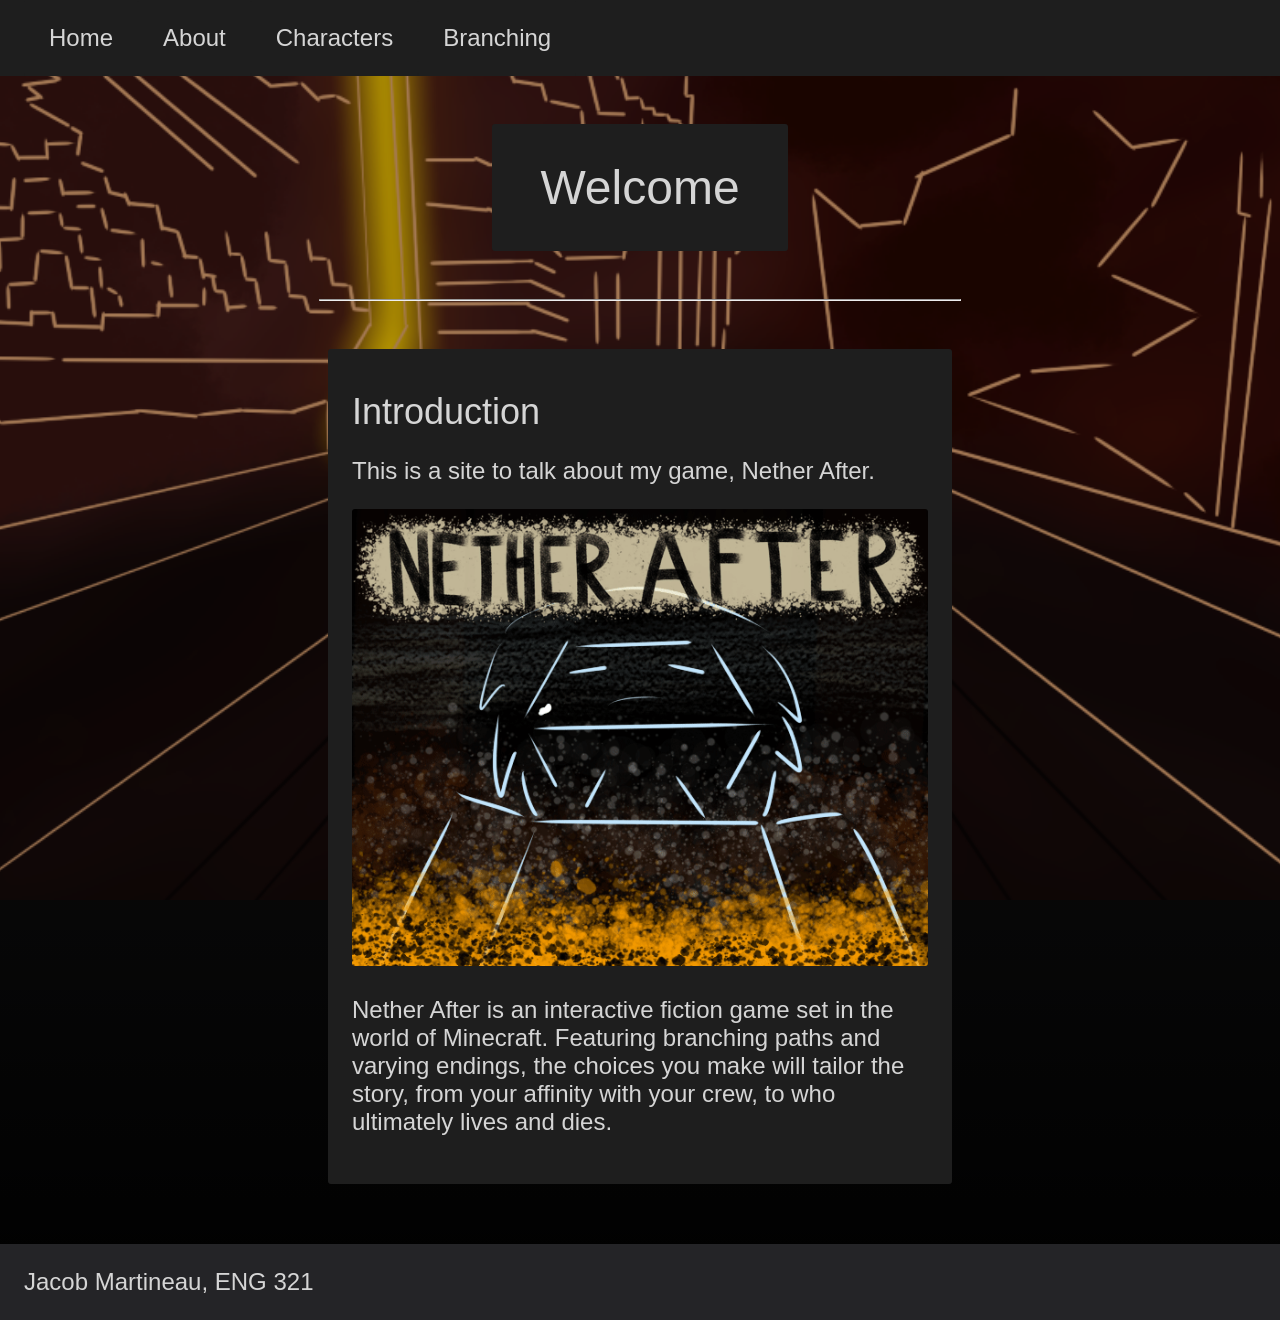
==== index.html @ a1355483 "initial commit" ====
<!DOCTYPE html>
<html lang="en">
<head>
    <meta charset="UTF-8">
    <meta name="viewport" content="width=device-width, initial-scale=1.0">
    <link rel="icon" type="image/x-icon" href="favicon.png">
    <link rel="stylesheet" href="styles.css">
    <title>About Nether After</title>
</head>
<body>
    <header>
        <nav>
            <ul>
                <li>
                    <a href="index.html">Home</a>
                </li>
                <li>
                    <a href="about.html">About</a>
                </li>
                <li>
                    <a href="characters.html">Characters</a>
                </li>
                <li>
                    <a href="branching.html">Branching</a>
                </li>
            </ul>
        </nav>
    </header>
    <span class="background-image">
        <img src="outside-Fortress-3.png" alt="background-image">
    </span>
    <main>
        <h1>
            Welcome
        </h1>
        <hr>
        <article>
            <h2>
                Introduction
            </h2>
            <p>
                This is a site to talk about my game, Nether After. 
            </p>
            <span class="game-link">
                <a href="https://tohab.itch.io/nether-after" target="_blank"><img src="nether_after_img.gif" alt="game title card" title="Check out the game launcher!"></a>
            </span>
            <p>
                Nether After is an interactive fiction game set in the world of Minecraft. Featuring branching paths and varying endings, the choices you make will tailor the story, from your affinity with your crew, to who ultimately lives and dies.
            </p>
        </article>
    </main>
    <footer>
        <p>
            Jacob Martineau, ENG 321
        </p>
    </footer>
</body>
</html>
---- styles.css ----
:root {
  --document-color: rgb(22, 22, 23);
  --background-color: rgb(30, 30, 30);
  --paragraph-color: rgb(213, 213, 213);
  --background-hover-color: rgb(36, 36, 39);
  --paragraph-hover-color: rgb(255, 255, 255);
}
html {
    background-color: var(--document-color);
    font-family: Arial, Helvetica, sans-serif;
    font-size: 24px;
    background-image: linear-gradient(to top, black, rgba(0,0,0,0));
    scroll-behavior: smooth;
}
body {
    overflow-y: scroll;
    margin: 0;
}
.background-image {
    position: fixed;
    left: 0; right: 0; top: 0; bottom: 0;
    z-index: -1;
}
.background-image img {
    height: 100%;
    object-fit: cover;
    filter: brightness(75%);
}
p {
    font-size: 1em;
}
img {
    max-width: 100%;
    object-fit: cover;
}
a img {
    transition-duration: 0.3s;
}
a img:hover {
    filter:brightness(125%);
}
nav img {
    max-height: 2em;
}
footer {
    max-width: 100%;
    display: block;
    color: var(--paragraph-color);
    overflow-x: hidden;
}
footer p {
    display: block;
    padding: 1em;
    background-color: var(--background-hover-color);
    margin: 0;
}
h1, nav a, article, article img {
    border-radius: 3px;
}
h1 {
    text-align: center;
    padding: 0.75em 1em 0.75em 1em;
    background-color: var(--background-color);
    color: var(--paragraph-color);
    font-weight: normal;
    margin: 0;
}
h2 {
    font-weight: normal;
    color: var(--paragraph-color);
    padding: 0;
    margin: 0.5em 0 0 0;
}
main hr {
    width: 50vw;
    margin: 2em;
}
header {
    display: flex;
    flex-direction: row;
    align-items: center;
    justify-content: center;
    background-color: var(--background-color);
    height: min-content;
    margin-bottom: 1em;
}
header img {
    height: 3em;
    margin-left: 1em;
}
nav li {
        list-style: none;
    }
nav ul {
    padding: 1em;
    height: max-content;
    background-color: var(--background-color);
    display: flex;
    flex-direction: column;
    align-items: center;
    margin: 0;
}
nav a {
    color: var(--paragraph-color);
    background-color: var(--background-color);
    text-decoration: none;
    padding: 0;
    border-style: solid;
    border-width: 1px;
    border-color: var(--background-color);
    transition: 0.3s;
}
nav a:hover {
    color: var(--paragraph-hover-color);
    background-color: var(--background-hover-color);
    border-color: var(--paragraph-hover-color);
}
main {
    display: flex;
    align-items: center;
    flex-direction: column;
    padding: 1em;
}
article {
    width: 100%;
    padding: 1em;
    margin-bottom: 1.5em;
    background-color: var(--background-color);
    color: var(--paragraph-color);
}
article hr {
    width: inherit;
    margin: inherit;
}
article a {
    color: var(--paragraph-color);
    transition-duration: 0.3s;
}
article a:hover {
    color: var(--paragraph-hover-color);
}

.game-link {
    display: flex;
    justify-content: center;
}

.top {
    float: right;
}

.character-frame {
    display: flex;
    flex-direction: row;
    align-items: center;
    align-content: center;
    justify-content: center;
    height: 450px;
}
.character-frame img, .outcomes-container img {
    filter:brightness(75%);
    transition-duration: 0.3s;
}
.character-frame img:hover, .outcomes-container img:hover {
    filter:brightness(100%);
}
.character-main img {
    height: 450px;
    object-fit: contain;
}
.character-iterations {
    display: flex;
    flex-direction: column;
}
.character-iterations img {
    height: 200px;
    object-fit: contain;
    transform: scaleX(-1);
}
.character-list-separator {
    margin-bottom: 0;
}

.outcomes-container {
    display: grid;
    grid-template-columns: auto auto;
    grid-template-rows: auto auto;
    justify-content: center;
}
@media screen and (min-width: 960px) {
    header {
        justify-content: flex-start;
    }
    nav ul {
        flex-direction: row;
        align-items: baseline;
    }
    nav a {
        padding: 1em;
    }
    article {
        width: 45vw;
    }
    .background-image img {
        width: 100%;
    }
}
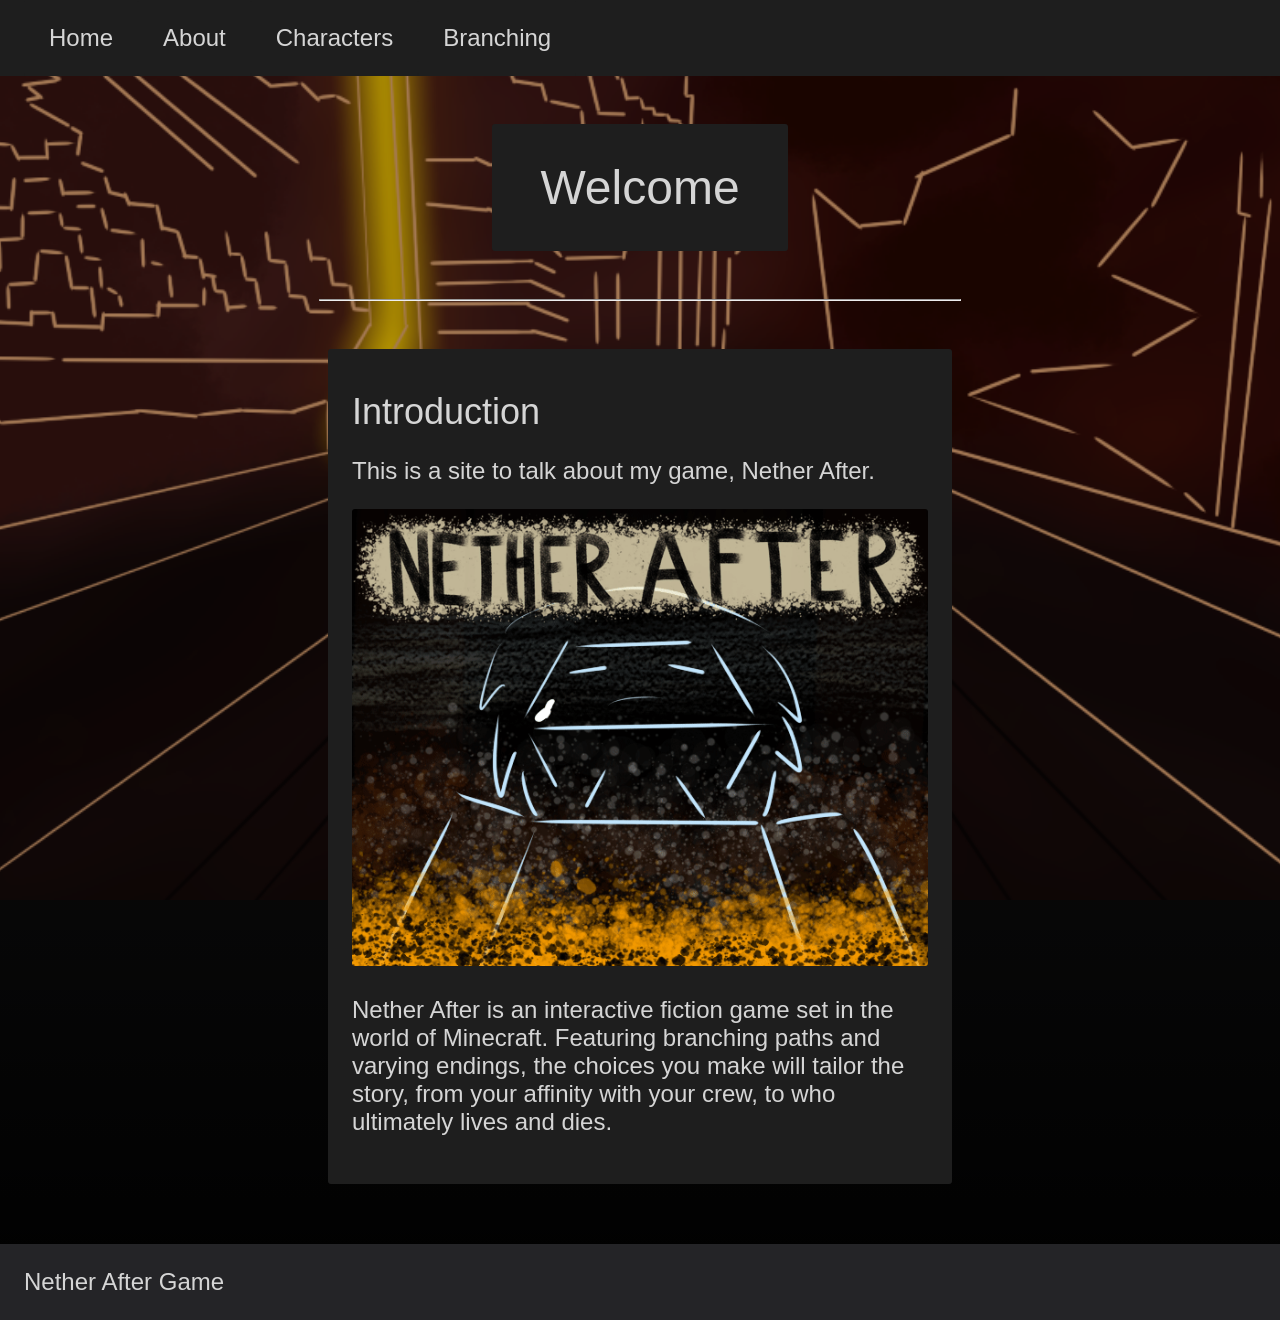
==== commit 8377200f: "updated footers and character page content" ====
--- a/index.html
+++ b/index.html
@@ -51,7 +51,7 @@
     </main>
     <footer>
         <p>
-            Jacob Martineau, ENG 321
+            Nether After Game
         </p>
     </footer>
 </body>
--- a/styles.css
+++ b/styles.css
@@ -1,207 +1,207 @@
-:root {
-  --document-color: rgb(22, 22, 23);
-  --background-color: rgb(30, 30, 30);
-  --paragraph-color: rgb(213, 213, 213);
-  --background-hover-color: rgb(36, 36, 39);
-  --paragraph-hover-color: rgb(255, 255, 255);
-}
-html {
-    background-color: var(--document-color);
-    font-family: Arial, Helvetica, sans-serif;
-    font-size: 24px;
-    background-image: linear-gradient(to top, black, rgba(0,0,0,0));
-    scroll-behavior: smooth;
-}
-body {
-    overflow-y: scroll;
-    margin: 0;
-}
-.background-image {
-    position: fixed;
-    left: 0; right: 0; top: 0; bottom: 0;
-    z-index: -1;
-}
-.background-image img {
-    height: 100%;
-    object-fit: cover;
-    filter: brightness(75%);
-}
-p {
-    font-size: 1em;
-}
-img {
-    max-width: 100%;
-    object-fit: cover;
-}
-a img {
-    transition-duration: 0.3s;
-}
-a img:hover {
-    filter:brightness(125%);
-}
-nav img {
-    max-height: 2em;
-}
-footer {
-    max-width: 100%;
-    display: block;
-    color: var(--paragraph-color);
-    overflow-x: hidden;
-}
-footer p {
-    display: block;
-    padding: 1em;
-    background-color: var(--background-hover-color);
-    margin: 0;
-}
-h1, nav a, article, article img {
-    border-radius: 3px;
-}
-h1 {
-    text-align: center;
-    padding: 0.75em 1em 0.75em 1em;
-    background-color: var(--background-color);
-    color: var(--paragraph-color);
-    font-weight: normal;
-    margin: 0;
-}
-h2 {
-    font-weight: normal;
-    color: var(--paragraph-color);
-    padding: 0;
-    margin: 0.5em 0 0 0;
-}
-main hr {
-    width: 50vw;
-    margin: 2em;
-}
-header {
-    display: flex;
-    flex-direction: row;
-    align-items: center;
-    justify-content: center;
-    background-color: var(--background-color);
-    height: min-content;
-    margin-bottom: 1em;
-}
-header img {
-    height: 3em;
-    margin-left: 1em;
-}
-nav li {
-        list-style: none;
-    }
-nav ul {
-    padding: 1em;
-    height: max-content;
-    background-color: var(--background-color);
-    display: flex;
-    flex-direction: column;
-    align-items: center;
-    margin: 0;
-}
-nav a {
-    color: var(--paragraph-color);
-    background-color: var(--background-color);
-    text-decoration: none;
-    padding: 0;
-    border-style: solid;
-    border-width: 1px;
-    border-color: var(--background-color);
-    transition: 0.3s;
-}
-nav a:hover {
-    color: var(--paragraph-hover-color);
-    background-color: var(--background-hover-color);
-    border-color: var(--paragraph-hover-color);
-}
-main {
-    display: flex;
-    align-items: center;
-    flex-direction: column;
-    padding: 1em;
-}
-article {
-    width: 100%;
-    padding: 1em;
-    margin-bottom: 1.5em;
-    background-color: var(--background-color);
-    color: var(--paragraph-color);
-}
-article hr {
-    width: inherit;
-    margin: inherit;
-}
-article a {
-    color: var(--paragraph-color);
-    transition-duration: 0.3s;
-}
-article a:hover {
-    color: var(--paragraph-hover-color);
-}
-
-.game-link {
-    display: flex;
-    justify-content: center;
-}
-
-.top {
-    float: right;
-}
-
-.character-frame {
-    display: flex;
-    flex-direction: row;
-    align-items: center;
-    align-content: center;
-    justify-content: center;
-    height: 450px;
-}
-.character-frame img, .outcomes-container img {
-    filter:brightness(75%);
-    transition-duration: 0.3s;
-}
-.character-frame img:hover, .outcomes-container img:hover {
-    filter:brightness(100%);
-}
-.character-main img {
-    height: 450px;
-    object-fit: contain;
-}
-.character-iterations {
-    display: flex;
-    flex-direction: column;
-}
-.character-iterations img {
-    height: 200px;
-    object-fit: contain;
-    transform: scaleX(-1);
-}
-.character-list-separator {
-    margin-bottom: 0;
-}
-
-.outcomes-container {
-    display: grid;
-    grid-template-columns: auto auto;
-    grid-template-rows: auto auto;
-    justify-content: center;
-}
-@media screen and (min-width: 960px) {
-    header {
-        justify-content: flex-start;
-    }
-    nav ul {
-        flex-direction: row;
-        align-items: baseline;
-    }
-    nav a {
-        padding: 1em;
-    }
-    article {
-        width: 45vw;
-    }
-    .background-image img {
-        width: 100%;
-    }
+:root {
+  --document-color: rgb(22, 22, 23);
+  --background-color: rgb(30, 30, 30);
+  --paragraph-color: rgb(213, 213, 213);
+  --background-hover-color: rgb(36, 36, 39);
+  --paragraph-hover-color: rgb(255, 255, 255);
+}
+html {
+    background-color: var(--document-color);
+    font-family: Arial, Helvetica, sans-serif;
+    font-size: 24px;
+    background-image: linear-gradient(to top, black, rgba(0,0,0,0));
+    scroll-behavior: smooth;
+}
+body {
+    overflow-y: scroll;
+    margin: 0;
+}
+.background-image {
+    position: fixed;
+    left: 0; right: 0; top: 0; bottom: 0;
+    z-index: -1;
+}
+.background-image img {
+    height: 100%;
+    object-fit: cover;
+    filter: brightness(75%);
+}
+p {
+    font-size: 1em;
+}
+img {
+    max-width: 100%;
+    object-fit: cover;
+}
+a img {
+    transition-duration: 0.3s;
+}
+a img:hover {
+    filter:brightness(125%);
+}
+nav img {
+    max-height: 2em;
+}
+footer {
+    max-width: 100%;
+    display: block;
+    color: var(--paragraph-color);
+    overflow-x: hidden;
+}
+footer p {
+    display: block;
+    padding: 1em;
+    background-color: var(--background-hover-color);
+    margin: 0;
+}
+h1, nav a, article, article img {
+    border-radius: 3px;
+}
+h1 {
+    text-align: center;
+    padding: 0.75em 1em 0.75em 1em;
+    background-color: var(--background-color);
+    color: var(--paragraph-color);
+    font-weight: normal;
+    margin: 0;
+}
+h2 {
+    font-weight: normal;
+    color: var(--paragraph-color);
+    padding: 0;
+    margin: 0.5em 0 0 0;
+}
+main hr {
+    width: 50vw;
+    margin: 2em;
+}
+header {
+    display: flex;
+    flex-direction: row;
+    align-items: center;
+    justify-content: center;
+    background-color: var(--background-color);
+    height: min-content;
+    margin-bottom: 1em;
+}
+header img {
+    height: 3em;
+    margin-left: 1em;
+}
+nav li {
+        list-style: none;
+    }
+nav ul {
+    padding: 1em;
+    height: max-content;
+    background-color: var(--background-color);
+    display: flex;
+    flex-direction: column;
+    align-items: center;
+    margin: 0;
+}
+nav a {
+    color: var(--paragraph-color);
+    background-color: var(--background-color);
+    text-decoration: none;
+    padding: 0;
+    border-style: solid;
+    border-width: 1px;
+    border-color: var(--background-color);
+    transition: 0.3s;
+}
+nav a:hover {
+    color: var(--paragraph-hover-color);
+    background-color: var(--background-hover-color);
+    border-color: var(--paragraph-hover-color);
+}
+main {
+    display: flex;
+    align-items: center;
+    flex-direction: column;
+    padding: 1em;
+}
+article {
+    width: 100%;
+    padding: 1em;
+    margin-bottom: 1.5em;
+    background-color: var(--background-color);
+    color: var(--paragraph-color);
+}
+article hr {
+    width: inherit;
+    margin: inherit;
+}
+article a {
+    color: var(--paragraph-color);
+    transition-duration: 0.3s;
+}
+article a:hover {
+    color: var(--paragraph-hover-color);
+}
+
+.game-link {
+    display: flex;
+    justify-content: center;
+}
+
+.top {
+    float: right;
+}
+
+.character-frame {
+    display: flex;
+    flex-direction: row;
+    align-items: center;
+    align-content: center;
+    justify-content: center;
+}
+.character-frame img, .outcomes-container img {
+    filter:brightness(75%);
+    transition-duration: 0.3s;
+}
+.character-frame img:hover, .outcomes-container img:hover {
+    filter:brightness(100%);
+}
+.character-main img {
+    max-height: 75vh;
+    object-fit: contain;
+}
+.character-iterations {
+    display: flex;
+    flex-direction: column;
+    justify-content: flex-start;
+}
+.character-iterations img {
+    max-height: 30vh;
+    object-fit: contain;
+    transform: scaleX(-1);
+}
+.character-list-separator {
+    margin-bottom: 0;
+}
+
+.outcomes-container {
+    display: grid;
+    grid-template-columns: auto auto;
+    grid-template-rows: auto auto;
+    justify-content: center;
+}
+@media screen and (min-width: 960px) {
+    header {
+        justify-content: flex-start;
+    }
+    nav ul {
+        flex-direction: row;
+        align-items: baseline;
+    }
+    nav a {
+        padding: 1em;
+    }
+    article {
+        width: 45vw;
+    }
+    .background-image img {
+        width: 100%;
+    }
 }
